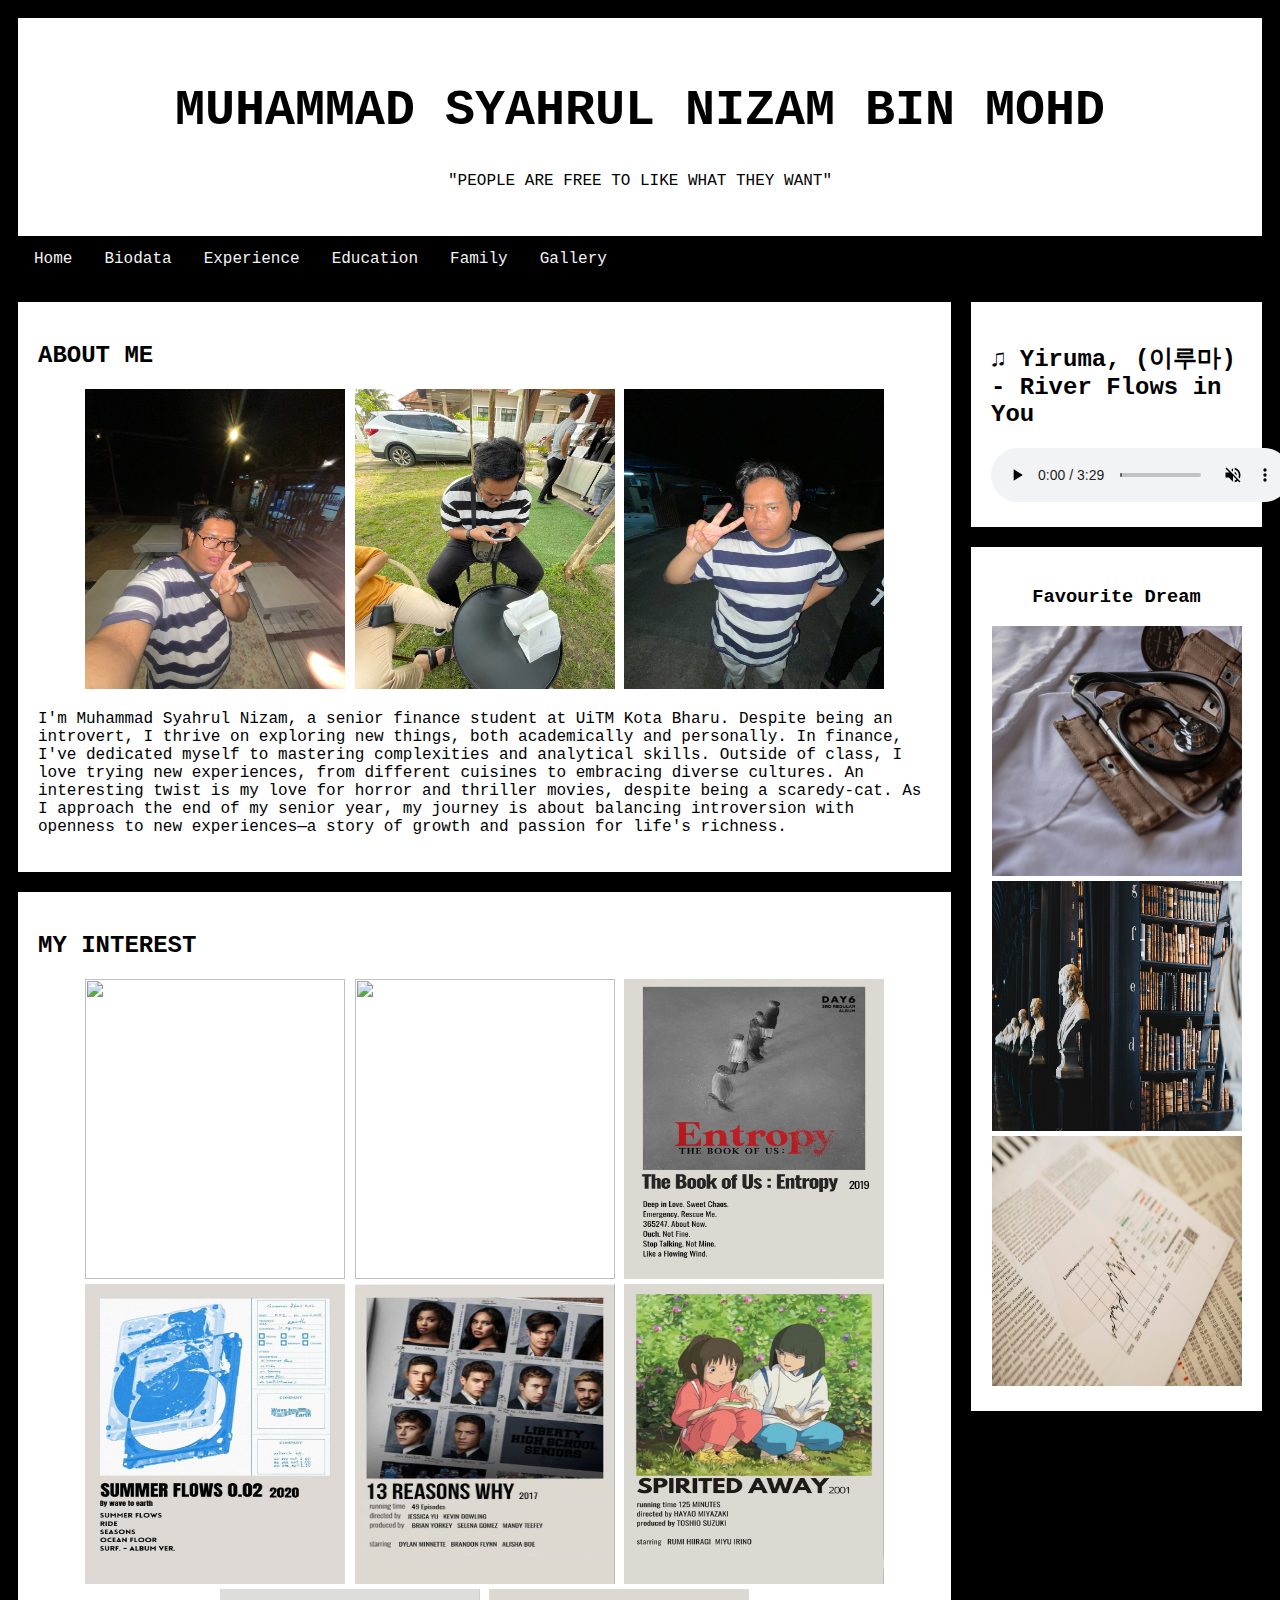
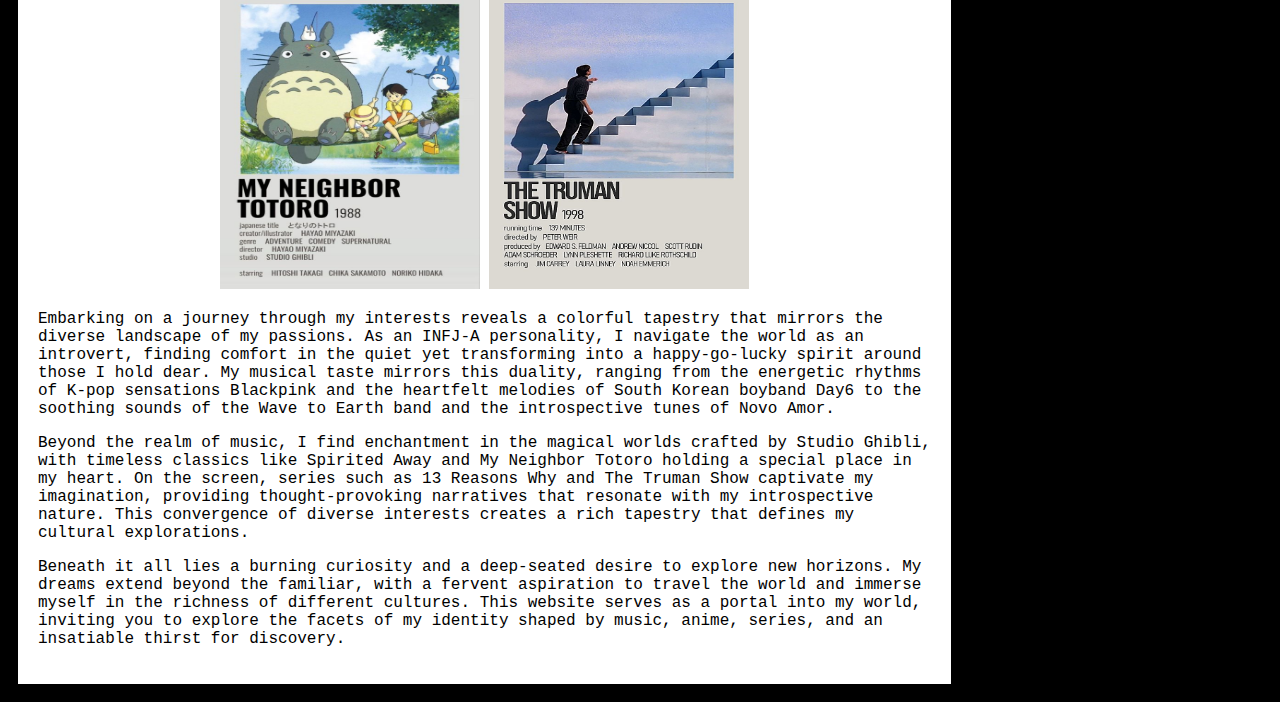
==== biodata.html @ 6bd4b4bb "Add files via upload" ====
<!DOCTYPE html>
<html>
<head>
<style>
* {
  box-sizing: border-box;
}

body {
  font-family: Courier;
  padding: 10px;
  background:  black;
}


.header {
  padding: 30px;
  text-align: center;
  background:white;
}

.header h1 {
  font-size: 50px;
}


.topnav {
  overflow: hidden;
  background-color: black;
}


.topnav a {
  float: left;
  display: block;
  color: #f2f2f2;
  text-align: center;
  padding: 14px 16px;
  text-decoration: none;
}

.topnav a:hover {
  background-color: #ddd;
  color: black;
}


.leftcolumn {   
  float: left;
  width: 75%;
}


.rightcolumn {
  float: left;
  width: 25%;
  background-color:black;
  padding-left: 20px;
}


.fakeimg {
  background-color: #aaa;
  width: 100%;
  padding: 20px;
}


.card {
  background-color: white;
  padding: 20px;
  margin-top: 20px;
}

.row:after {
  content: "";
  display: table;
  clear: both;
}


.footer {
  padding: 20px;
  text-align: center;
  background: #ddd;
  margin-top: 20px;
}

}
</style>
</head>
<body>

<div class="header">
  <h1>MUHAMMAD SYAHRUL NIZAM BIN MOHD</h1>
  <p>"PEOPLE ARE FREE TO LIKE WHAT THEY WANT"</p>
</div>

<div class="topnav">
  <a href="index.html">Home</a>
  <a href="biodata.html">Biodata</a>
  <a href="experience.html">Experience</a>
  <a href="education.html">Education</a>
  <a href="family.html">Family</a>
  <a href="gallery.html">Gallery</a>
 
  
  
</div>

<div class="row">
  <div class="leftcolumn">
    <div class="card">
      <h2>ABOUT ME</h2>
	  <center>
<img src="Image/Nizam1.jpg" height="300" width="260">
<img src="Image/Nizam2.jpg" height="300" width="260">
<img src="Image/Nizam3.jpg" height="300" width="260">


</center>
      <p>I'm Muhammad Syahrul Nizam, a senior finance student at UiTM Kota Bharu. Despite being an introvert, I thrive on exploring new things, both academically and personally. In finance, I've dedicated myself to mastering complexities and analytical skills. Outside of class, I love trying new experiences, from different cuisines to embracing diverse cultures. An interesting twist is my love for horror and thriller movies, despite being a scaredy-cat. As I approach the end of my senior year, my journey is about balancing introversion with openness to new experiences—a story of growth and passion for life's richness.</p>
    
    </div>
    <div class="card">
      <h2>MY INTEREST</h2>
	  <center>
<img src="Image/poster4.png" height="300" width="260">
<img src="Image/poster8.png" height="300" width="260">
<img src="Image/Poster5.jpg" height="300" width="260">
<img src="Image/Poster6.jpg" height="300" width="260">
<img src="Image/Poster1.jpg" height="300" width="260">
<img src="Image/Poster2.jpg" height="300" width="260">
<img src="Image/Poster3.jpg" height="300" width="260">
<img src="Image/Poster7.jpg" height="300" width="260">
</center>
      <p>Embarking on a journey through my interests reveals a colorful tapestry that mirrors the diverse landscape of my passions. As an INFJ-A personality, I navigate the world as an introvert, finding comfort in the quiet yet transforming into a happy-go-lucky spirit around those I hold dear. My musical taste mirrors this duality, ranging from the energetic rhythms of K-pop sensations Blackpink and the heartfelt melodies of South Korean boyband Day6 to the soothing sounds of the Wave to Earth band and the introspective tunes of Novo Amor.</p>

      <p>Beyond the realm of music, I find enchantment in the magical worlds crafted by Studio Ghibli, with timeless classics like Spirited Away and My Neighbor Totoro holding a special place in my heart. On the screen, series such as 13 Reasons Why and The Truman Show captivate my imagination, providing thought-provoking narratives that resonate with my introspective nature. This convergence of diverse interests creates a rich tapestry that defines my cultural explorations.</p>

      <p>Beneath it all lies a burning curiosity and a deep-seated desire to explore new horizons. My dreams extend beyond the familiar, with a fervent aspiration to travel the world and immerse myself in the richness of different cultures. This website serves as a portal into my world, inviting you to explore the facets of my identity shaped by music, anime, series, and an insatiable thirst for discovery.</p>


    </div>
  </div>
  <div class="rightcolumn">
    <div class="card">
      <h2>♫ Yiruma, (이루마) - River Flows in You</h2>
      <audio controls autoplay muted>
  <source src="music" type="audio/ogg">
  <source src="Music/Yiruma, (이루마) - River Flows in You.mp3" type="audio/mpeg">
Your browser does not support the audio element.
</audio>
      
    </div>
    <div class="card">
	<center>
      <h3>Favourite Dream</h3>
	  <center>
<img src="Image/job1.jpg" height="250" width="250">
<img src="Image/job2.jpg" height="250" width="250">
<img src="Image/job3.jpg" height="250" width="250">
</center>
    </div>

  </div>
</div>



</body>
</html>
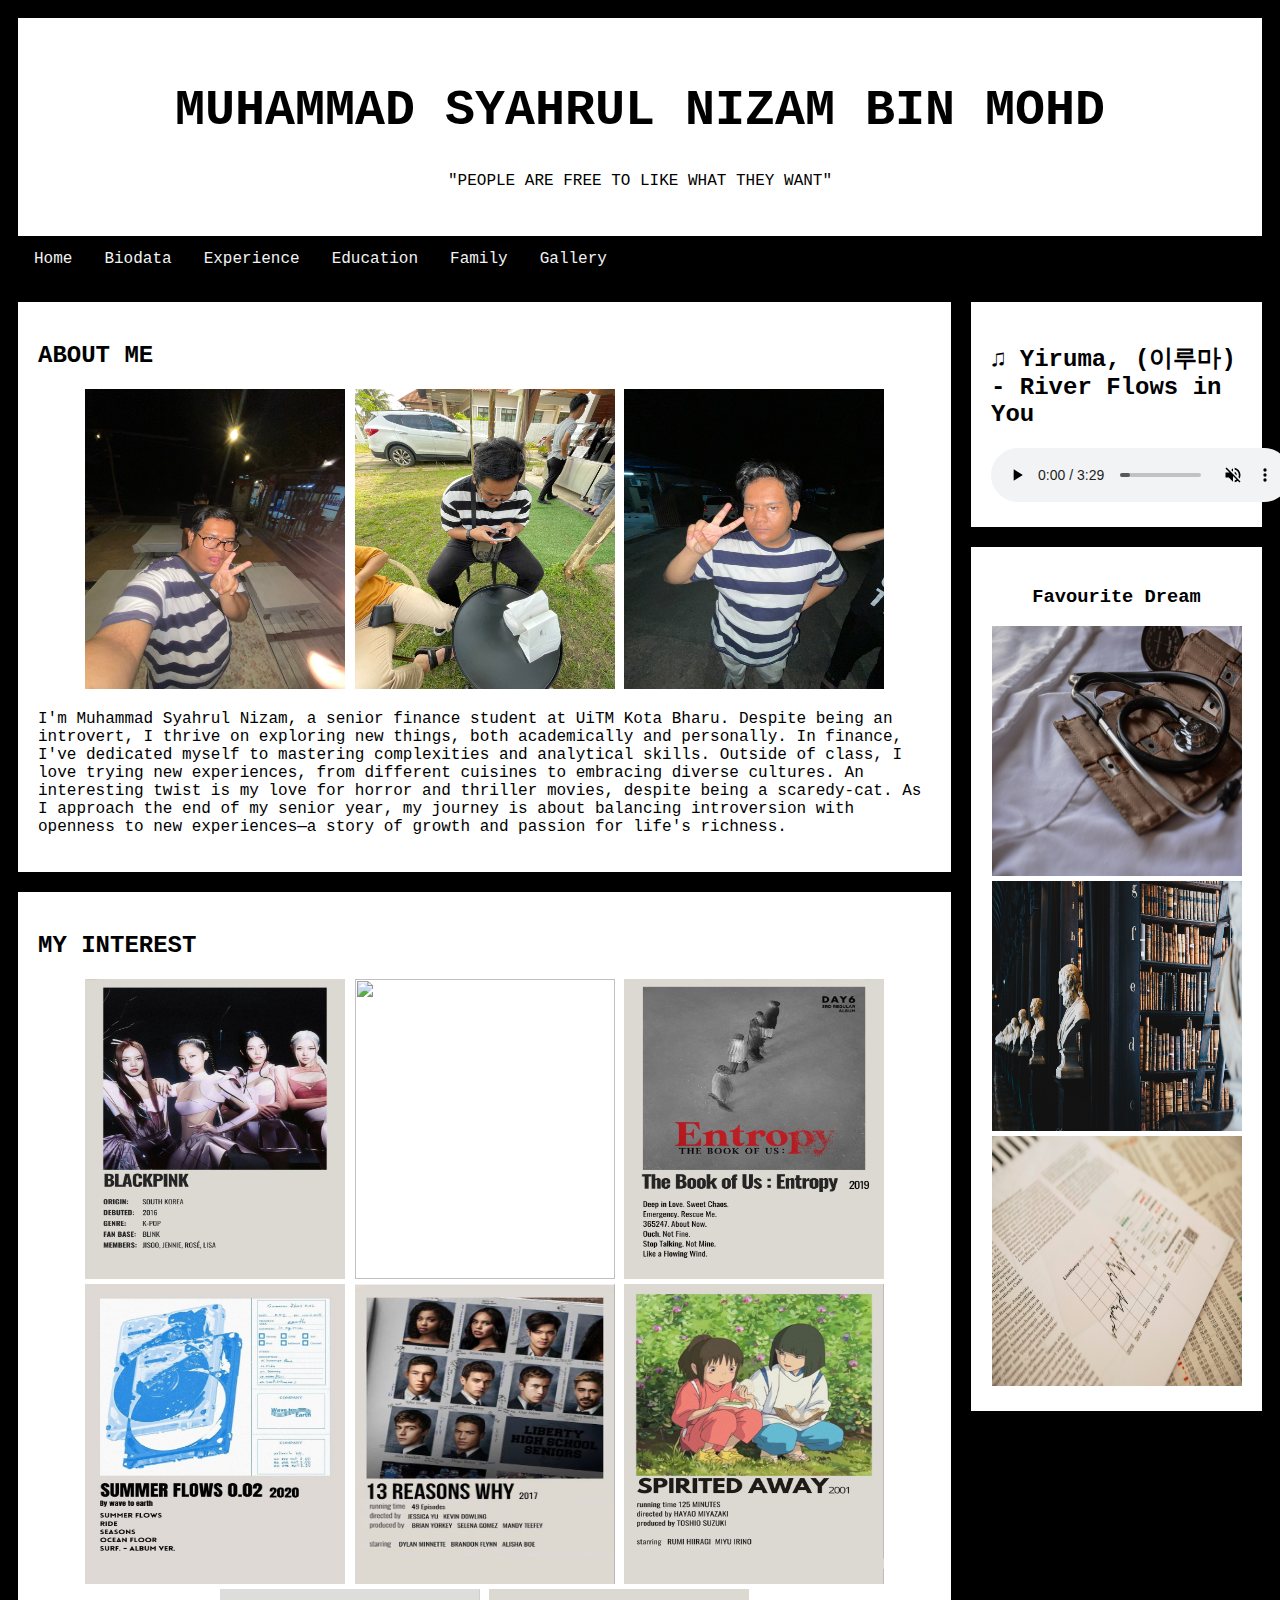
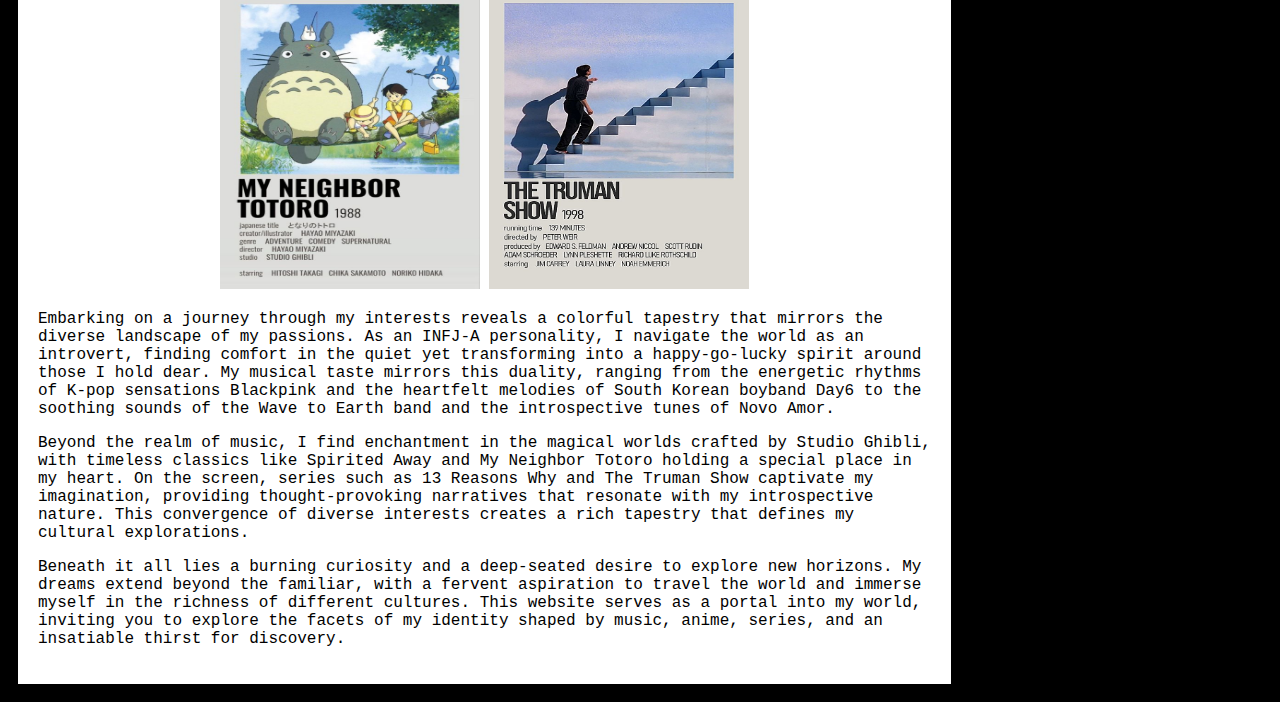
==== commit eff3bfb3: "Add files via upload" ====
--- a/biodata.html
+++ b/biodata.html
@@ -125,7 +125,7 @@
     <div class="card">
       <h2>MY INTEREST</h2>
 	  <center>
-<img src="Image/poster4.png" height="300" width="260">
+<img src="Image/Poster4.png" height="300" width="260">
 <img src="Image/poster8.png" height="300" width="260">
 <img src="Image/Poster5.jpg" height="300" width="260">
 <img src="Image/Poster6.jpg" height="300" width="260">
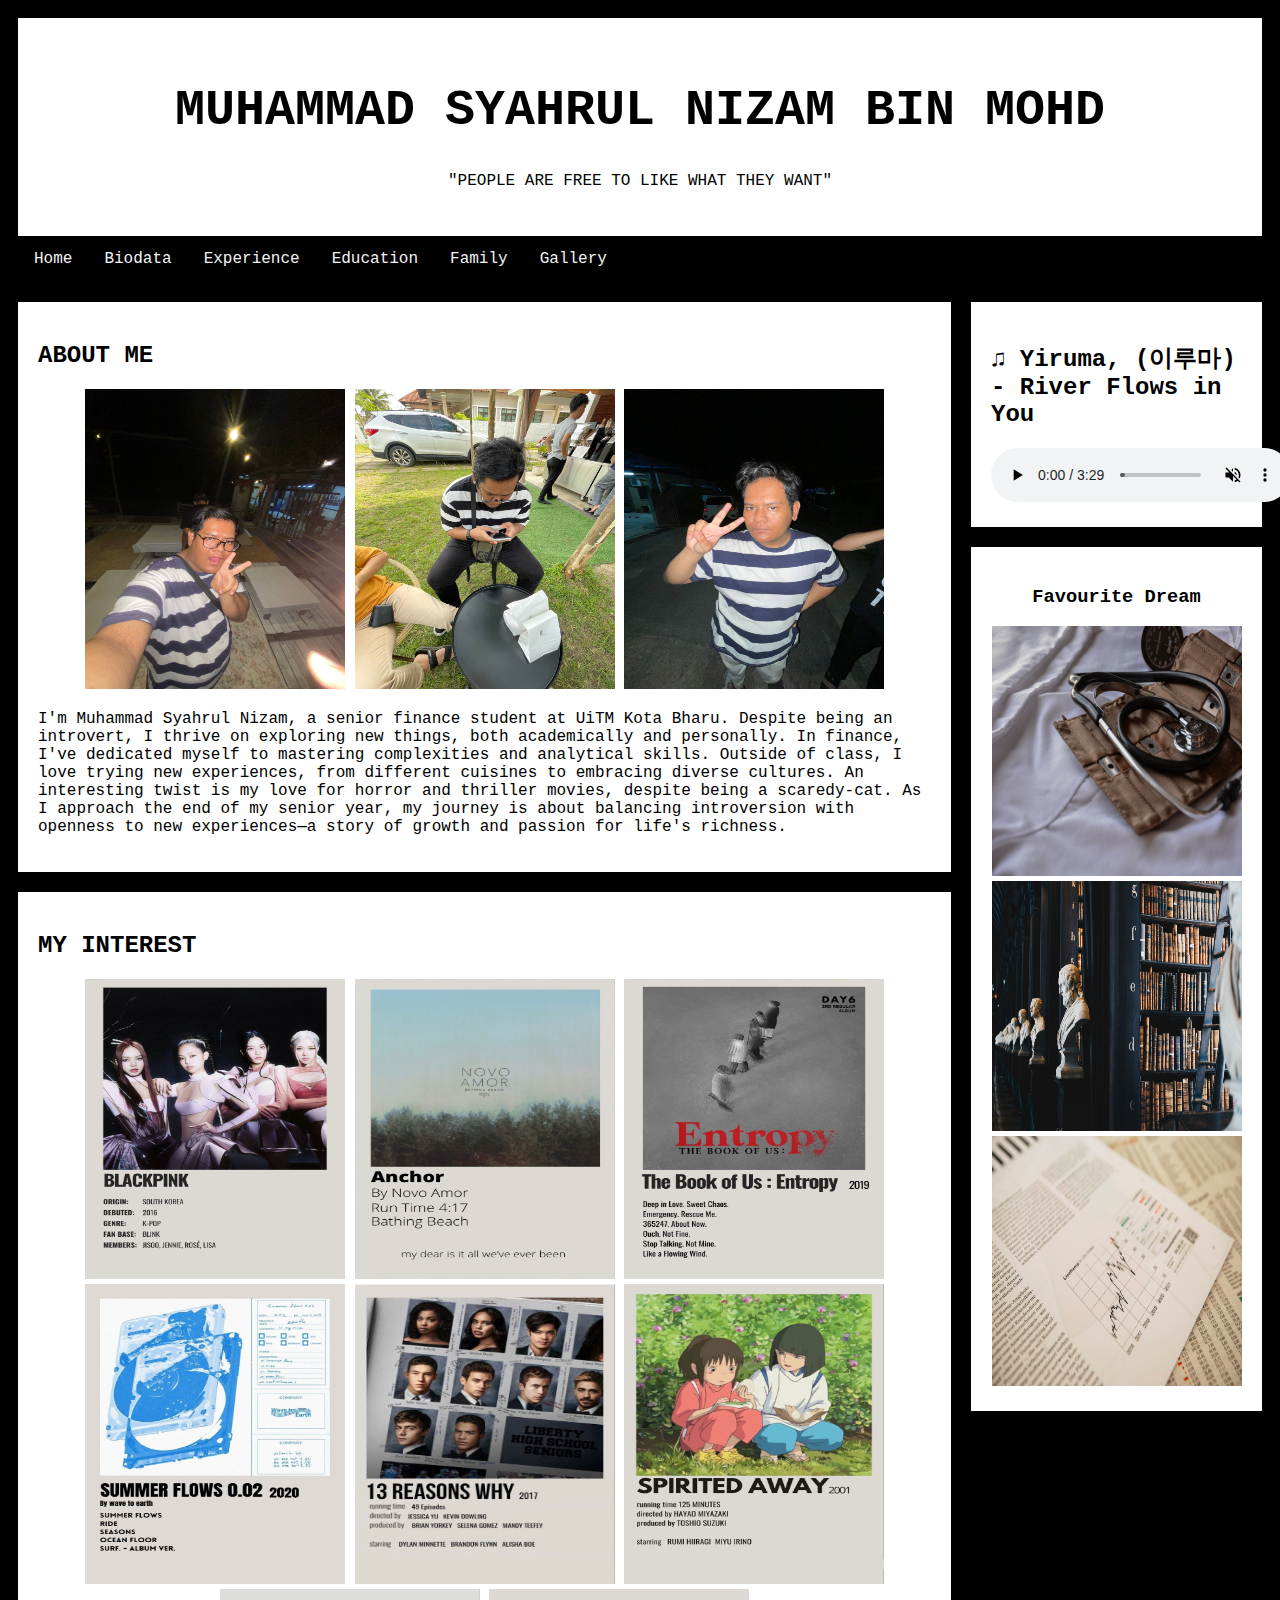
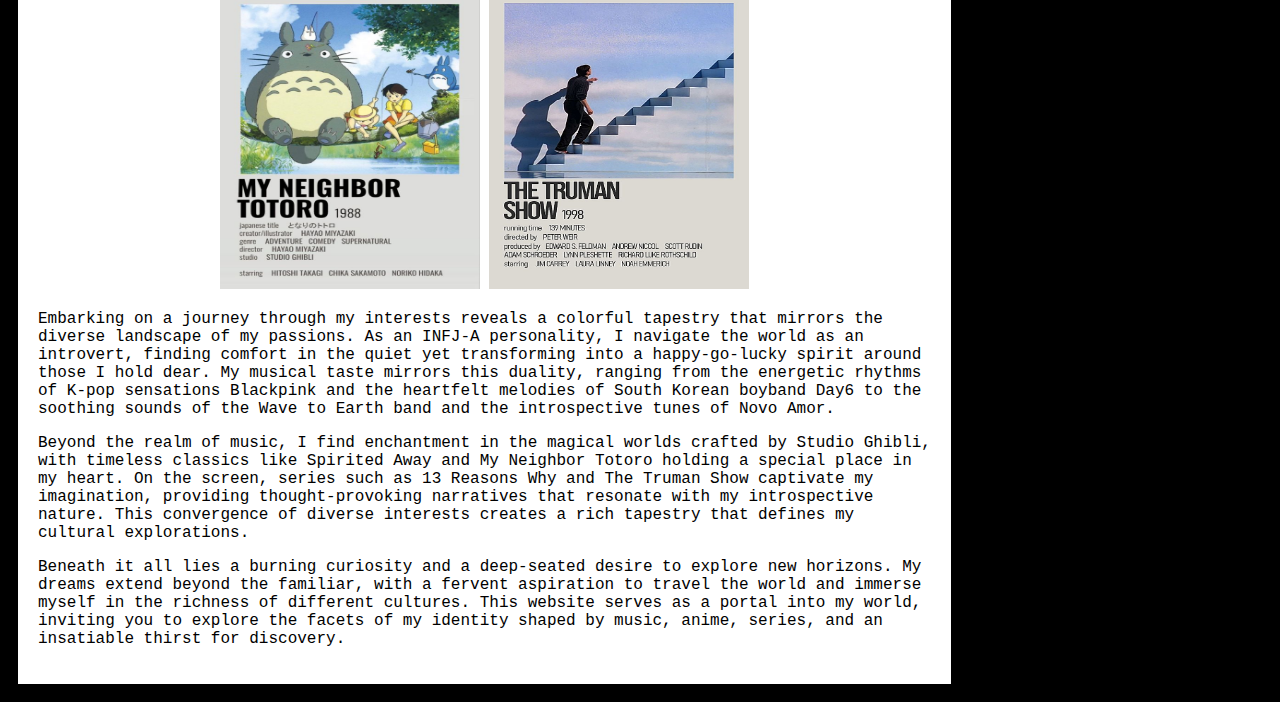
==== commit f1eea761: "Add files via upload" ====
--- a/biodata.html
+++ b/biodata.html
@@ -126,7 +126,7 @@
       <h2>MY INTEREST</h2>
 	  <center>
 <img src="Image/Poster4.png" height="300" width="260">
-<img src="Image/poster8.png" height="300" width="260">
+<img src="Image/Poster8.png" height="300" width="260">
 <img src="Image/Poster5.jpg" height="300" width="260">
 <img src="Image/Poster6.jpg" height="300" width="260">
 <img src="Image/Poster1.jpg" height="300" width="260">
